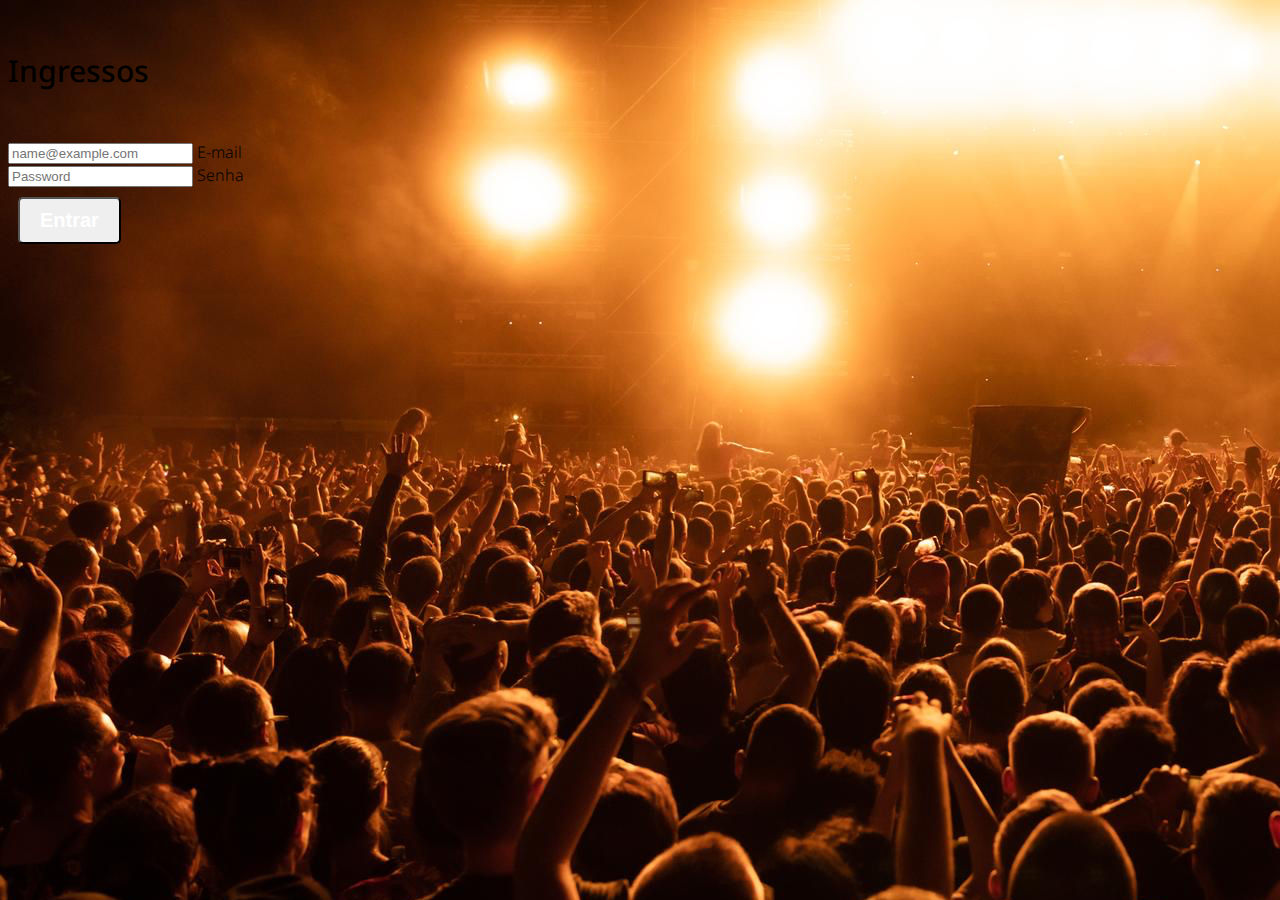
==== login.html @ 3d698748 "Criação da página de login" ====
<!DOCTYPE html>
<html lang="en">
    <head>
        <meta charset="UTF-8">
        <meta name="viewport" content="width=device-width, initial-scale=1.0">
        <link href="https://cdn.jsdelivr.net/npm/bootstrap@5.3.1/dist/css/bootstrap.min.css" rel="stylesheet" integrity="sha384-4bw+/aepP/YC94hEpVNVgiZdgIC5+VKNBQNGCHeKRQN+PtmoHDEXuppvnDJzQIu9" crossorigin="anonymous">
        <link rel="stylesheet" href="assets/css/style.css">
        <title>Ingressos</title>
    </head>
    <body>


        <!-- Card com E-mail e Senha -->
        <div class="border border-warning text-bg-light card text-center position-absolute top-50 start-50 translate-middle" style="width: 18rem;">
            <h5 class="card-title">Ingressos</h5>
            <div class="card-body">
              <div class="form-floating mb-3">
                <input type="email" class="form-control" id="floatingInput" placeholder="name@example.com">
                <label for="floatingInput">E-mail</label>
              </div>
              <div class="form-floating">
                <input type="password" class="form-control" id="floatingPassword" placeholder="Password">
                <label for="floatingPassword">Senha</label>
                <button type="button" class="btn btn-success btn-lg p-2 g-col-6">Entrar</button>
              </div>
            </div>
          </div>



    <script src="https://cdn.jsdelivr.net/npm/bootstrap@5.3.1/dist/js/bootstrap.bundle.min.js" integrity="sha384-HwwvtgBNo3bZJJLYd8oVXjrBZt8cqVSpeBNS5n7C8IVInixGAoxmnlMuBnhbgrkm" crossorigin="anonymous"></script> 
    </body>
</html>
---- assets/css/style.css ----
@import url('https://fonts.googleapis.com/css2?family=Noto+Sans:wght@300;600&family=Poppins:wght@200;500&display=swap');

body{
    background-image: url(../img/background/fundo.jpg);
    font-family: noto sans;
    font-weight: 300;
}

.card-title{
    font-family: noto sans;
    font-weight: 500;
    font-size: 30px;
}

.btn{
    color: #fff;
    padding: 10px 20px;
    border-radius: 5px;
    cursor: pointer;
    font-size: 20px;
    font-weight: bold;
    margin: 10px;
}
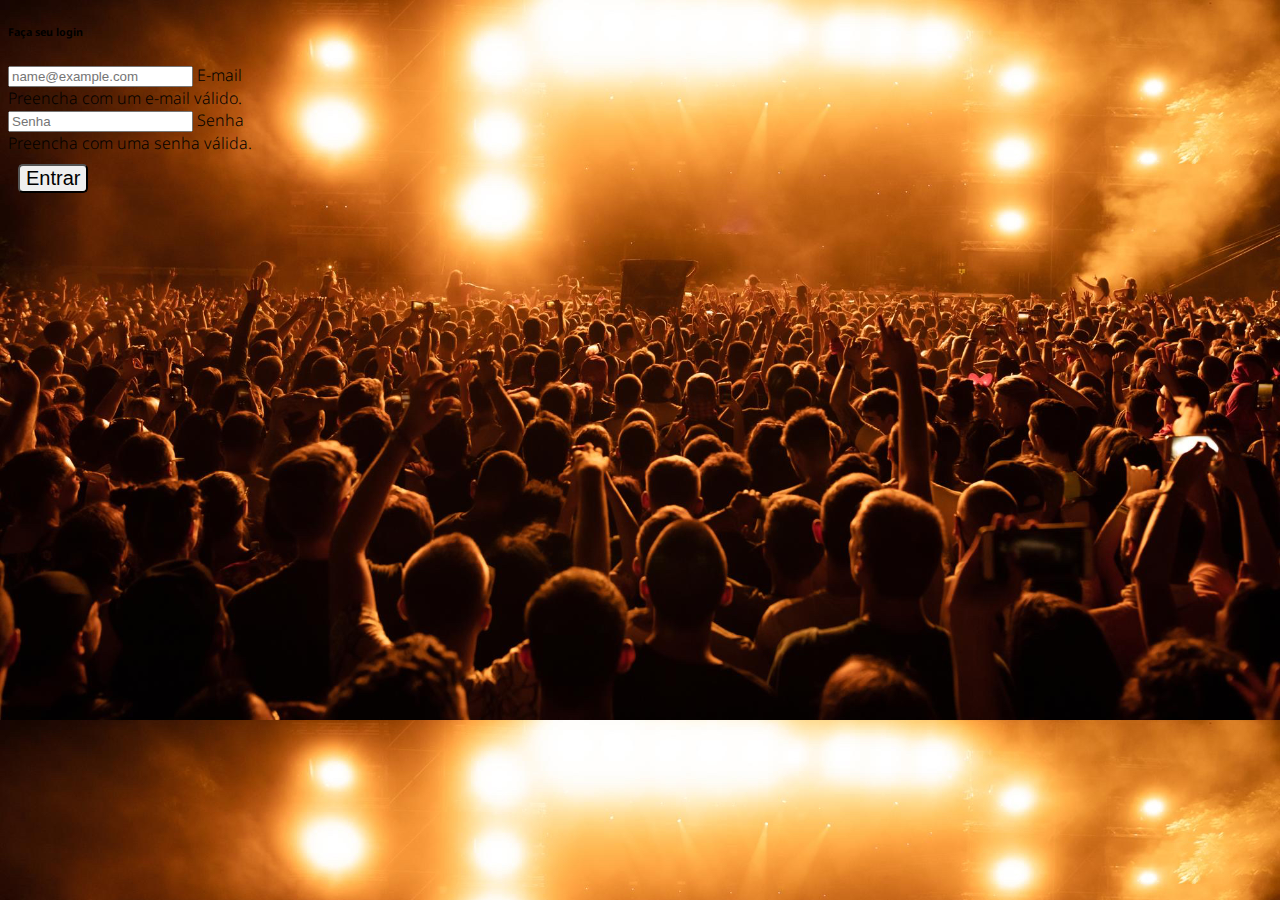
==== commit 3383fd68: "validação de e-mail e senha (JavaScript)" ====
--- a/login.html
+++ b/login.html
@@ -4,24 +4,29 @@
         <meta charset="UTF-8">
         <meta name="viewport" content="width=device-width, initial-scale=1.0">
         <link href="https://cdn.jsdelivr.net/npm/bootstrap@5.3.1/dist/css/bootstrap.min.css" rel="stylesheet" integrity="sha384-4bw+/aepP/YC94hEpVNVgiZdgIC5+VKNBQNGCHeKRQN+PtmoHDEXuppvnDJzQIu9" crossorigin="anonymous">
-        <link rel="stylesheet" href="assets/css/style.css">
+        <link rel="stylesheet" href="assets/css/login.style.css">
         <title>Ingressos</title>
     </head>
     <body>
-
-
+        
         <!-- Card com E-mail e Senha -->
         <div class="border border-warning text-bg-light card text-center position-absolute top-50 start-50 translate-middle" style="width: 18rem;">
-            <h5 class="card-title">Ingressos</h5>
             <div class="card-body">
-              <div class="form-floating mb-3">
-                <input type="email" class="form-control" id="floatingInput" placeholder="name@example.com">
-                <label for="floatingInput">E-mail</label>
-              </div>
-              <div class="form-floating">
-                <input type="password" class="form-control" id="floatingPassword" placeholder="Password">
-                <label for="floatingPassword">Senha</label>
-                <button type="button" class="btn btn-success btn-lg p-2 g-col-6">Entrar</button>
+                <h6 class="card-subtitle mb-2 text-muted">Faça seu login</h6>
+
+              <form action="" class="validacao" novalidate>
+                  <div class="form-floating mb-3">
+                    <input type="email" class="form-control" id="validationCustom01" placeholder="name@example.com" required>
+                    <label for="validationCustom01">E-mail</label>
+                    <div class="invalid-feedback">Preencha com um e-mail válido.</div>
+
+                  </div>
+                  <div class="form-floating">
+                    <input type="password" class="form-control" id="validationCustom02" placeholder="Senha" required>
+                    <label for="validationCustom02">Senha</label>
+                    <div class="invalid-feedback">Preencha com uma senha válida.</div>
+                    <button type="submit" class="btn btn-warning btn-lg p-2 g-col-6">Entrar</button>
+              </form>
               </div>
             </div>
           </div>
@@ -29,5 +34,6 @@
 
 
     <script src="https://cdn.jsdelivr.net/npm/bootstrap@5.3.1/dist/js/bootstrap.bundle.min.js" integrity="sha384-HwwvtgBNo3bZJJLYd8oVXjrBZt8cqVSpeBNS5n7C8IVInixGAoxmnlMuBnhbgrkm" crossorigin="anonymous"></script> 
+    <script src="assets/script/login.script.js"></script>
     </body>
 </html>--- a/assets/css/login.style.css
+++ b/assets/css/login.style.css
@@ -0,0 +1,15 @@
+@import url('https://fonts.googleapis.com/css2?family=Noto+Sans:wght@300;600&family=Poppins:wght@200;500&display=swap');
+
+body{
+    background-image: url(../img/background/fundo.jpg);
+    background-size: cover;
+    font-family: noto sans;
+    font-weight: 300;
+}   
+
+.btn{
+    border-radius: 5px;
+    cursor: pointer;
+    font-size: 20px;
+    margin: 10px;
+}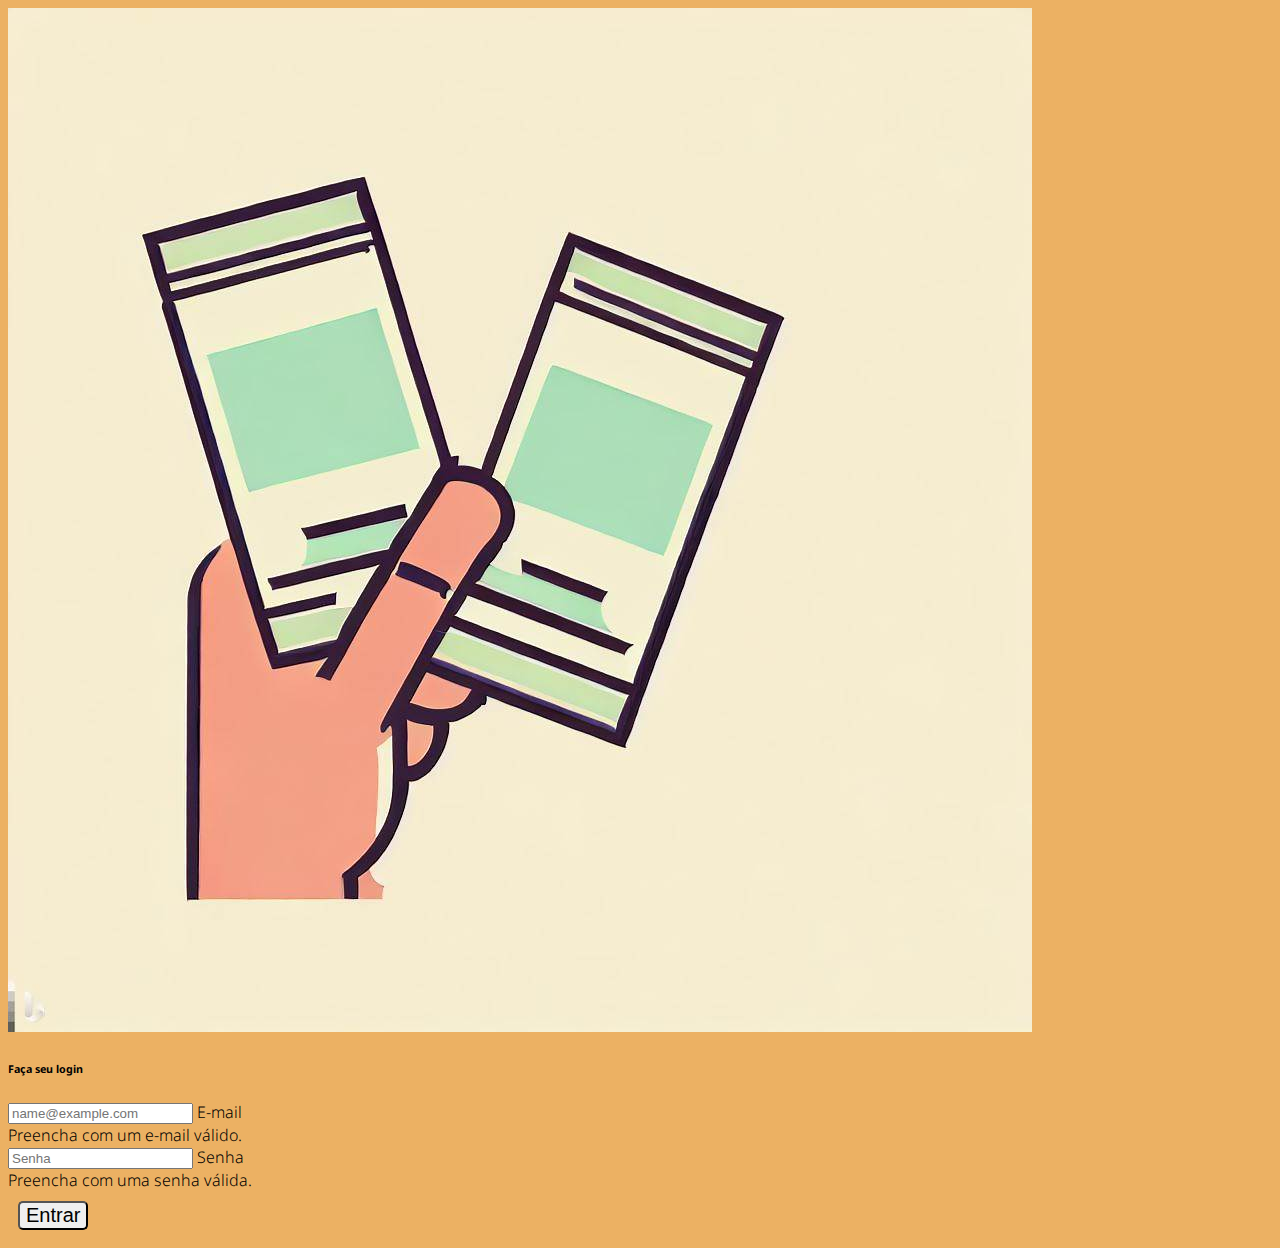
==== commit f448fa65: "Adicionando arquivos de imagem no card e cor de fundo" ====
--- a/login.html
+++ b/login.html
@@ -10,9 +10,10 @@
     <body>
         
         <!-- Card com E-mail e Senha -->
-        <div class="border border-warning text-bg-light card text-center position-absolute top-50 start-50 translate-middle" style="width: 18rem;">
+        <div class="card card border-warning mb-3 card text-center position-absolute top-50 start-50 translate-middle" style="width: 18rem;">
             <div class="card-body">
-                <h6 class="card-subtitle mb-2 text-muted">Faça seu login</h6>
+                <img src="assets/img/logo/logo (7).jpg" class="card-img-top" alt="...">
+                <h6 class="card-subtitle p-2 text-muted">Faça seu login</h6>
 
               <form action="" class="validacao" novalidate>
                   <div class="form-floating mb-3">
@@ -25,14 +26,15 @@
                     <input type="password" class="form-control" id="validationCustom02" placeholder="Senha" required>
                     <label for="validationCustom02">Senha</label>
                     <div class="invalid-feedback">Preencha com uma senha válida.</div>
-                    <button type="submit" class="btn btn-warning btn-lg p-2 g-col-6">Entrar</button>
+                    <button type="submit" class="btn btn-outline-warning btn-lg p-2 g-col-6">Entrar</button>
+                    </div>
+
               </form>
               </div>
             </div>
           </div>
 
-
-
+        <!-- Scripts -->
     <script src="https://cdn.jsdelivr.net/npm/bootstrap@5.3.1/dist/js/bootstrap.bundle.min.js" integrity="sha384-HwwvtgBNo3bZJJLYd8oVXjrBZt8cqVSpeBNS5n7C8IVInixGAoxmnlMuBnhbgrkm" crossorigin="anonymous"></script> 
     <script src="assets/script/login.script.js"></script>
     </body>
--- a/assets/css/login.style.css
+++ b/assets/css/login.style.css
@@ -1,8 +1,8 @@
 @import url('https://fonts.googleapis.com/css2?family=Noto+Sans:wght@300;600&family=Poppins:wght@200;500&display=swap');
 
 body{
-    background-image: url(../img/background/fundo.jpg);
-    background-size: cover;
+
+    background: #ecb163;
     font-family: noto sans;
     font-weight: 300;
 }   
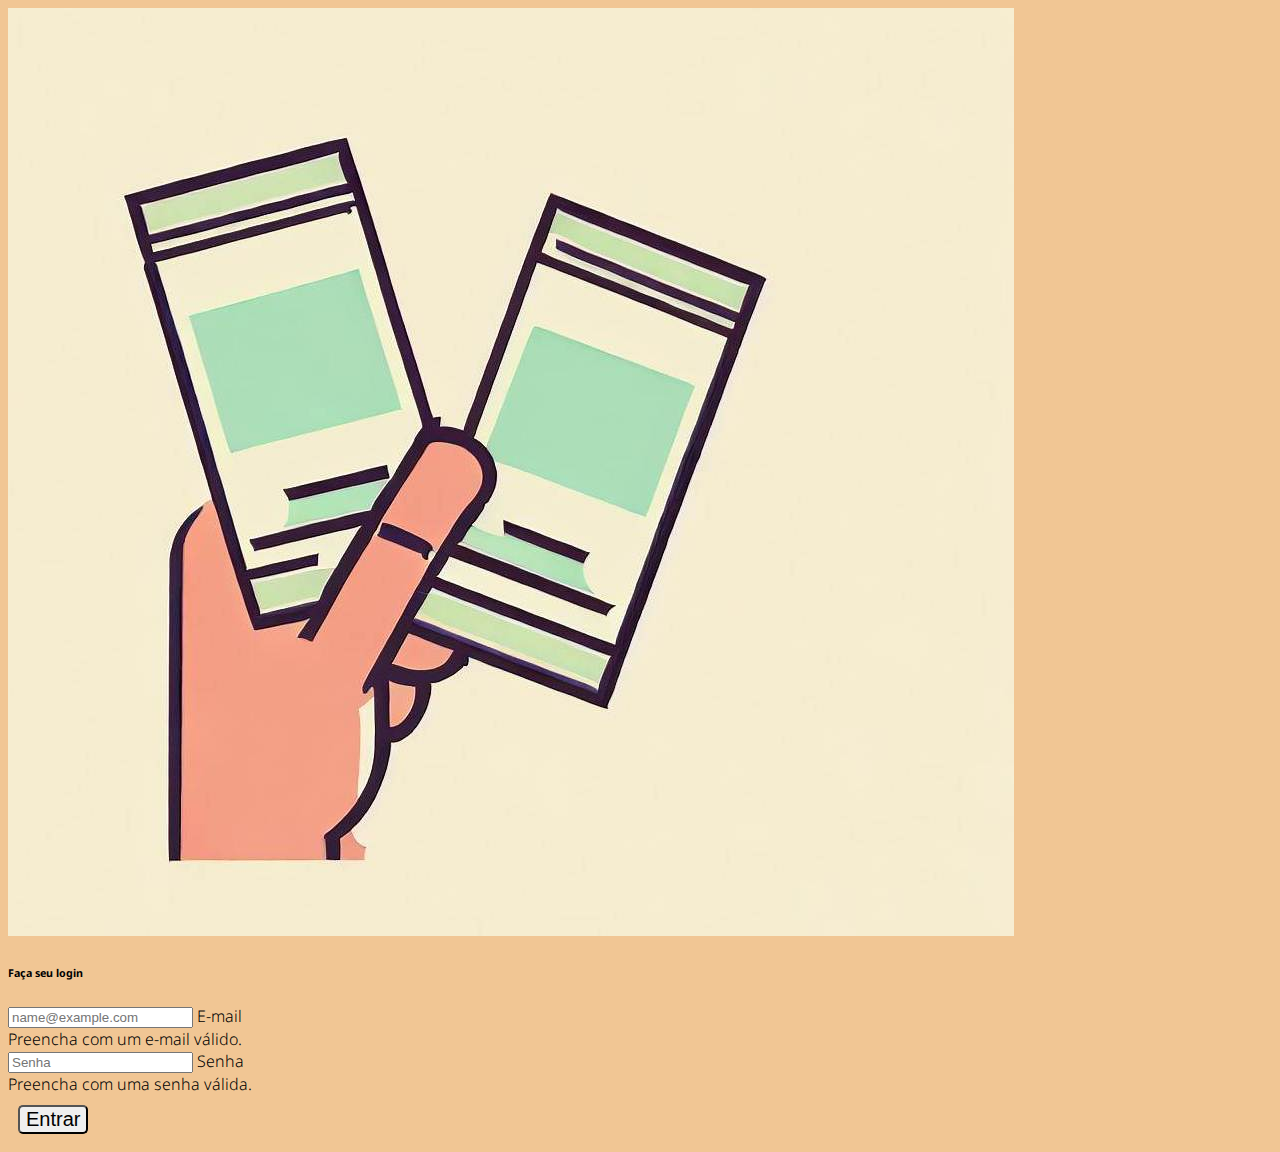
==== commit 258ca1e9: "iniciando cadastro" ====
--- a/login.html
+++ b/login.html
@@ -1,5 +1,5 @@
 <!DOCTYPE html>
-<html lang="en">
+<html lang="pt-br">
     <head>
         <meta charset="UTF-8">
         <meta name="viewport" content="width=device-width, initial-scale=1.0">
--- a/assets/css/login.style.css
+++ b/assets/css/login.style.css
@@ -2,7 +2,7 @@
 
 body{
 
-    background: #ecb163;
+    background: #f1c694;
     font-family: noto sans;
     font-weight: 300;
 }   
